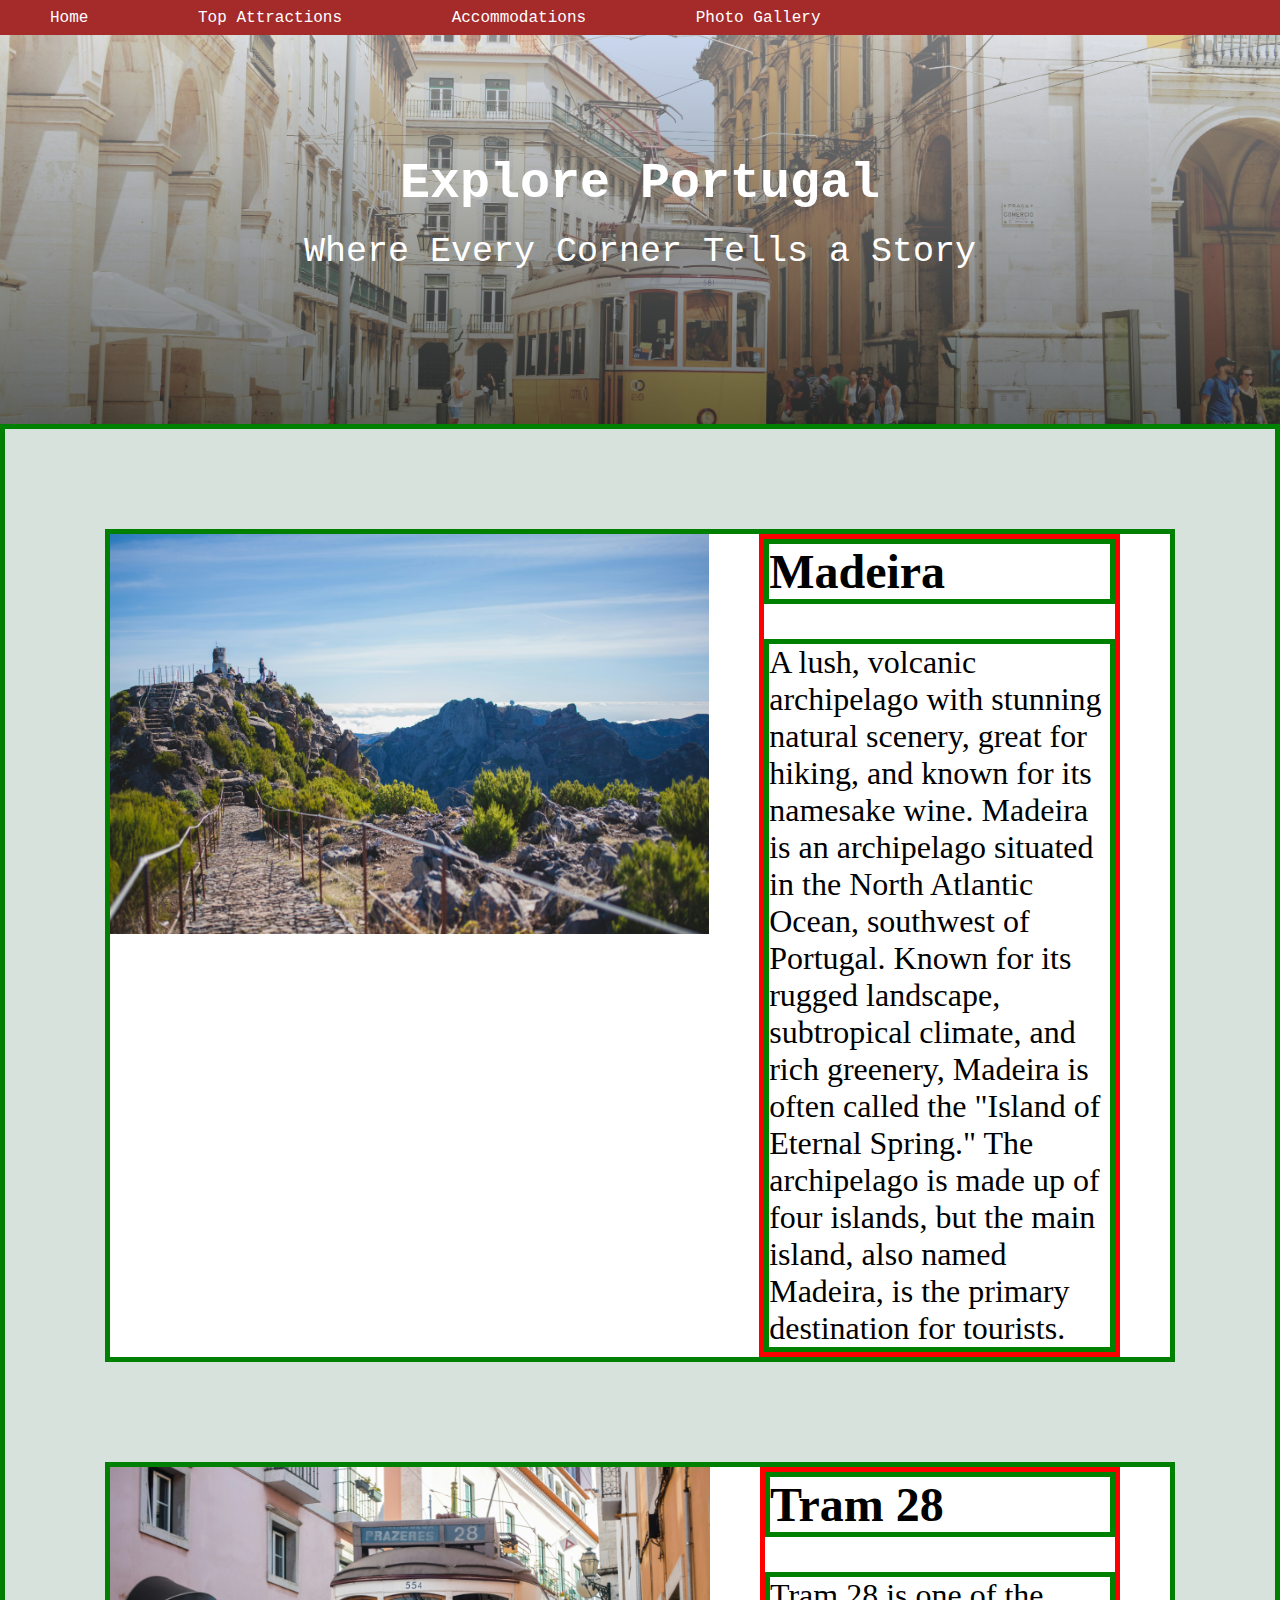
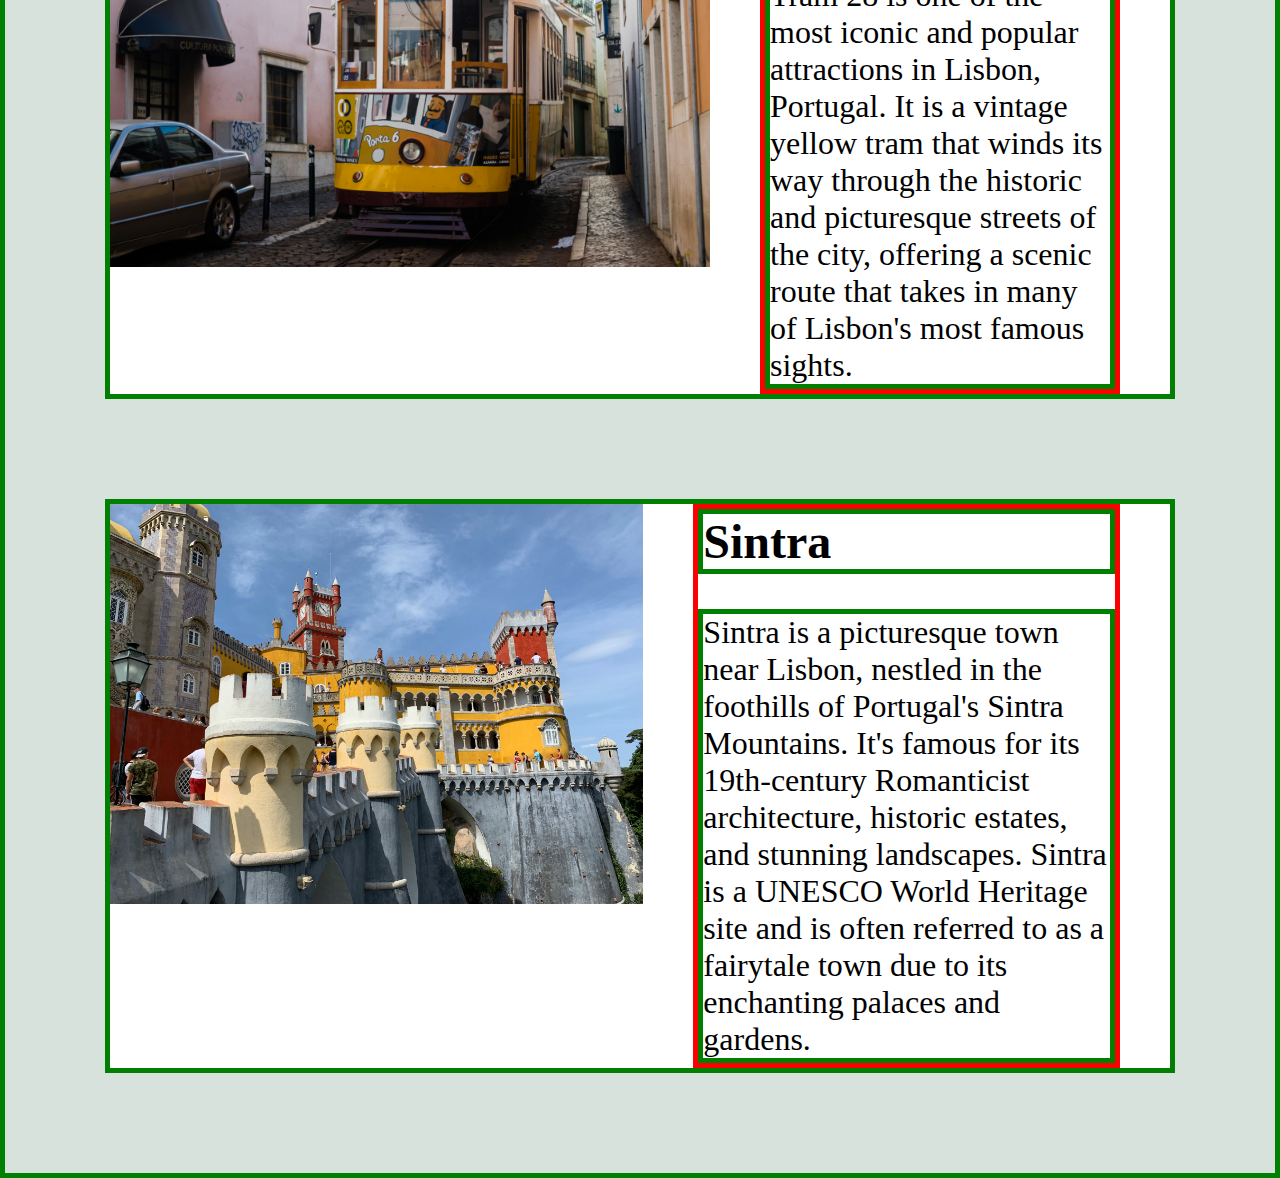
==== attractions.html @ 3d01ecd6 "changes" ====
<!DOCTYPE html>
<html lang="en">
    <head>
        <meta charset="utf-8">
        <meta name="viewport" content="width=device-width, inital-scale=1">
        <title>Discover Portugal</title>
        <link rel="stylesheet" href="style.css"/>
        <link rel="stylesheet" href="https://cdnjs.cloudflare.com/ajax/libs/font-awesome/4.7.0/css/font-awesome.min.css">
    </head>

    <body>
        <header id="banner">

            <nav class="navbar">
                <ul>
                    <li><a href="index.html">Home</a></li>
                    <li><a href="attractions.html">Top Attractions</a></li>
                    <li><a href="accommodations.html">Accommodations</a></li>
                    <li><a href="photogallery.html">Photo Gallery</a></li>
                </ul>
            </nav>
            <div id="banner_info">
                <h1 class="title" >Explore Portugal</h1>
                <p class="banner_desc">Where Every Corner Tells a Story</p>
            </div>
           
        </header>

        <div class="attraction-div">
            <!--Create individual sections or cards for each top attraction, incorporating an image and a brief description for each.-->
            <section class="attraction">
                <!-- <h1>Madeira</h1> -->
                <img src="images/maderia_portugal.jpg" width="600" height="400">
                <section class="col-attract">
                <h1 id="attract-head">Madeira</h1>
                <p id="attract-p">A lush, volcanic archipelago with stunning natural scenery, great for hiking, and known for its namesake wine. Madeira is an archipelago situated in the North Atlantic Ocean, southwest of Portugal. Known for its rugged landscape, subtropical climate, and rich greenery, Madeira is often called the "Island of Eternal Spring." The archipelago is made up of four islands, but the main island, also named Madeira, is the primary destination for tourists.</p>
                </section>
            </section>

            <section class="attraction">
                <!-- <h1>Tram 28</h1> -->
                <img src="images/tram28_attraction2.jpg" width="600" height="400">
                <section  class="col-attract">
                <h1 id="attract-head">Tram 28</h1>
                <p id="attract-p">Tram 28 is one of the most iconic and popular attractions in Lisbon, Portugal. It is a vintage yellow tram that winds its way through the historic and picturesque streets of the city, offering a scenic route that takes in many of Lisbon's most famous sights.</p>
                </section>
            </section>

            <section class="attraction">
                <!-- <h1>Sintra</h1> -->
                <img src="images/sintra_attraction.jpg" width="600" height="400">
                <section class="col-attract">
                <h1 id="attract-head">Sintra</h1>
                <p id="attract-p">Sintra is a picturesque town near Lisbon, nestled in the foothills of Portugal's Sintra Mountains. It's famous for its 19th-century Romanticist architecture, historic estates, and stunning landscapes. Sintra is a UNESCO World Heritage site and is often referred to as a fairytale town due to its enchanting palaces and gardens.</p>
                </section>
            </section>
        </div>

    </body>
</html>
---- style.css ----
*{
    margin:0;
    padding: 0; 
    box-sizing: border-box;
}
body{
    background-color: #d8e2dc;
    padding:0;
    margin:0;
}


#banner{
    background-image: linear-gradient(to bottom,rgba(245, 246, 252, 0.52), rgba(51, 53, 52, 0.73)),url("./images/homeportugal.jpg");
    background-position: center center;
    text-align: center;
    background-size: cover;
    color:white;
    font-family: 'Courier New', Courier, monospace;
    margin: 0;
    padding: 150px;
    
}
#banner_info{
    /* border: 5px solid black; */
    padding: 5px 0 0 0
    
}
.title{
    font-size: 50px;
    /* border: 5px solid black; */
    margin:0 2px 20px 2px;

}
.banner_desc{
    /* border: 5px solid black; */
    font-size: 35px;
    margin:2px 2px;
}


.navbar{
    background-color: brown;
    position: fixed;
    top: 0;
    left:0;
    right:0;
    height:35px;
    display: flex;
    align-items: center;
}
.navbar *{
    display: inline;
    text-decoration: none;
    color: white;

}
.navbar li{
    margin: 50px; 
}

/*home*/
.homepage{
   display:flex;
   flex-direction: column;
   justify-content: space-evenly;
   align-items:center; 
   padding: 30px;
}
#home-title{
    margin: 20px;
}
#home-desc{
    text-align: center;
    margin: 20px;
}

/*attractions*/
.attraction-div{
    border:5px green solid;
}
.attraction{
    background-color: white;
    border:5px green solid;
   /* border:5px brown solid; */
   display:flex;
   flex-direction: row;
   justify-content: center;
   align-items:center center; 
   margin:100px;
}
.col-attract{
    border:5px red solid;
   display:flex;
   flex-direction: column;
   justify-content: center;
   align-items:center center; 
   margin:0px 50px;
}
#attract-p{
    border:5px green solid;
    text-align: start;
    font-size: xx-large;
    
}
#attract-head{
    border:5px green solid;
    text-align: start;
    font-size: xxx-large;
    margin-bottom: 35px;

}


/*accommodations*/

#accommodations-sec{
    /* border:5px black solid; */
    margin: 0;
}

.accommodation{
    background-color: white;
   /* border:5px brown solid; */
   display:flex;
   flex-direction: column;
   justify-content: center;
   align-items:center center; 
   margin:100px;
}
.acco-inside{
   /* border:5px blue solid; */
   display:flex;
   justify-content: center;
   align-items:center; 
   padding:10px;
}
#accom-img{
    /* border:5px green solid; */
    object-fit:contain;
    width: 100%;
    height:100%;
    vertical-align: center;
    padding:10px 100px;
    
}





/* Photo gallery */
#photo_content{
    /* border:5px black solid; */
    text-align: center;
    padding: 30px 100px 30px 100px;
}
#photo-heading{
    /* border:5px black solid; */
    margin-bottom: 15px;
}

#gallery-img{
    object-fit:cover;
    width: 100%;
    height:100%;
    vertical-align: middle;
    border-radius: 10px; 
}
.photo-gallery{
    padding-top: 30px;
    padding-bottom: 30px;
    /* border:5px black solid; */
    display:flex;
    flex-direction: row;
    flex-wrap: wrap;
    justify-content: space-evenly;
    gap: 30px 20px;
    /* align-items: center; */
    /* margin-right: auto; */
   
   
    /* align-items: center; */
}
.gallery{
   background-color: white;
   width: 375px;
   height: 375px;
   /* border:5px brown solid; */
   border-radius: 25px;
   display:flex;
   justify-content: center;
   align-items:center center; 
   padding:25px;


}
figure{
    /* display: inline-block; */
    /* display: flex; */
    width:300px;
    height:300px;
    /* border:5px purple solid; */
    /* align-items: center;
    flex-direction: column;
    justify-content: center; */
    

}
figcaption{
    padding:5px;
    text-align: center;
    /* border:5px green solid; */
}

@media screen and (max-width:700px){
    .gallery{
        width:50%;
    }
    .accommodation{
        width:50%;
    }
}

@media screen and (max-width:500px){
    .gallery{
        width:100%;
    }
    .accommodation{
        width:50%;
    }
    
}
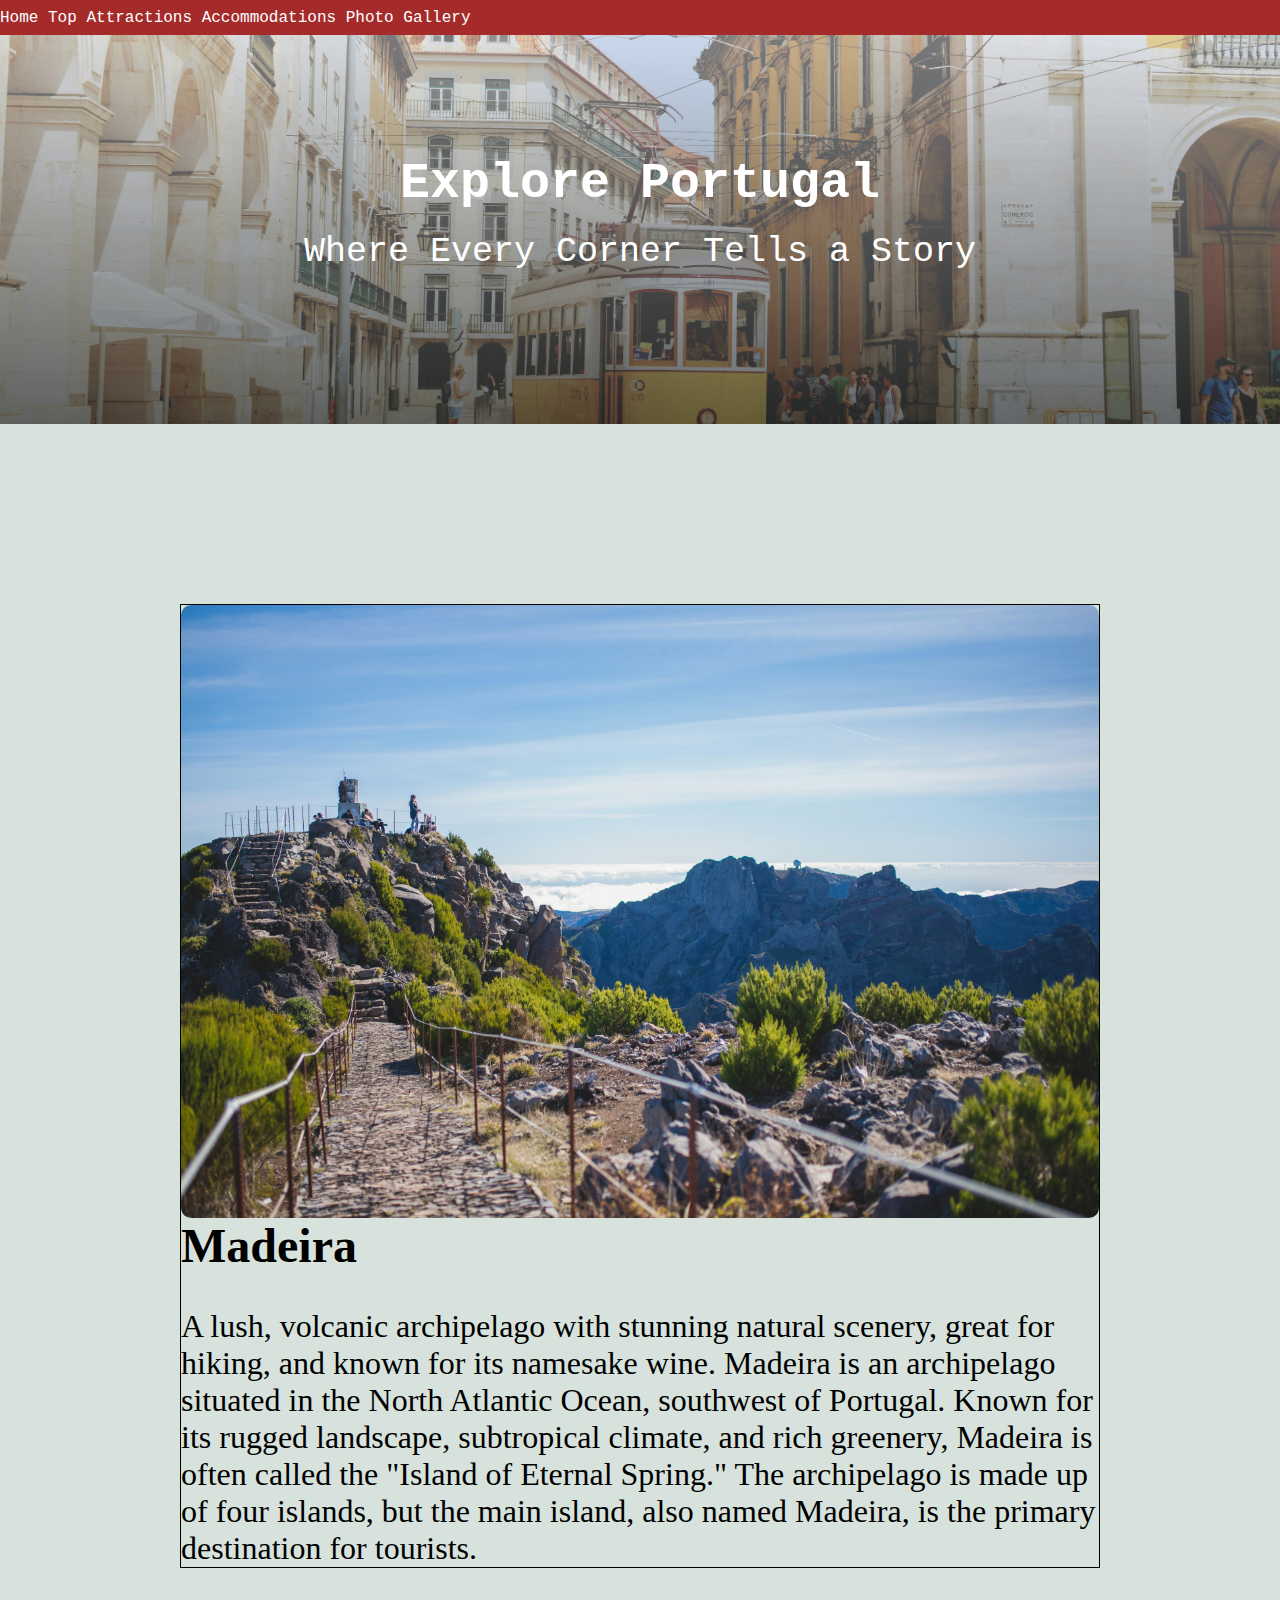
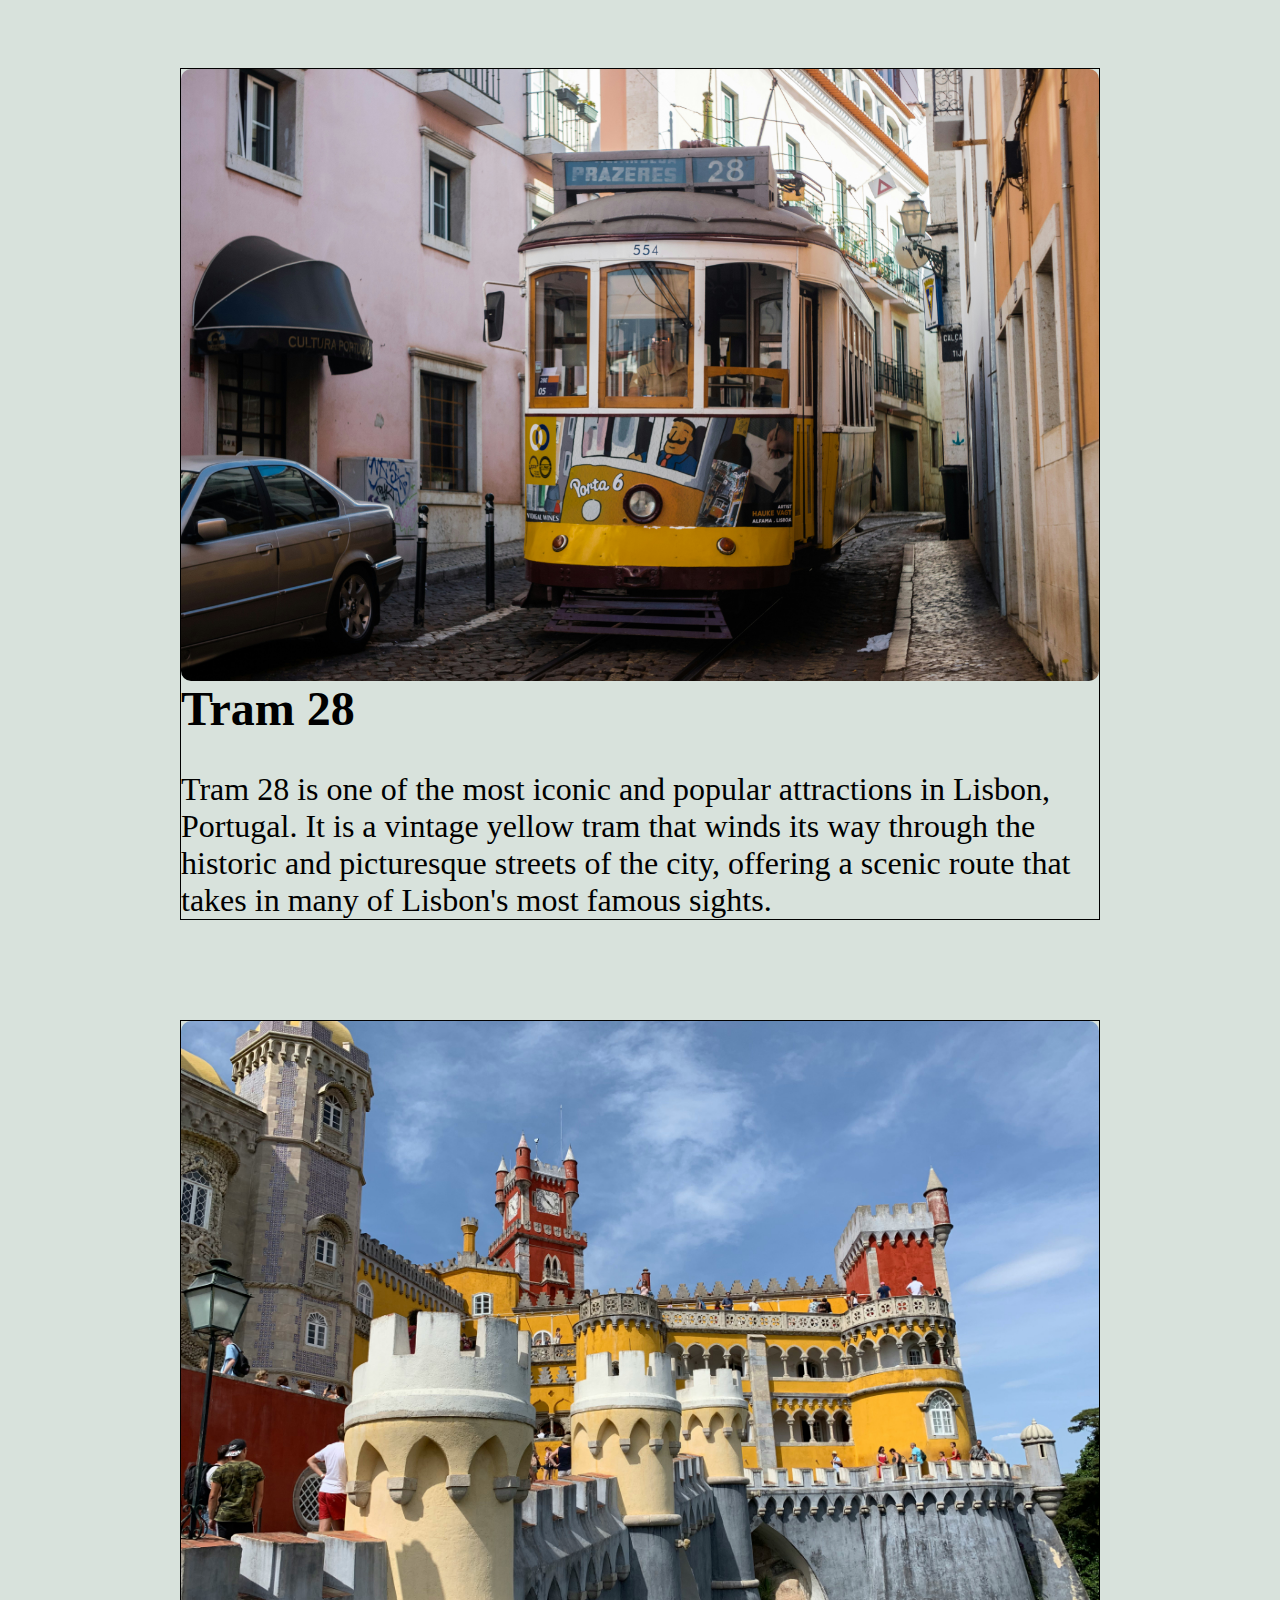
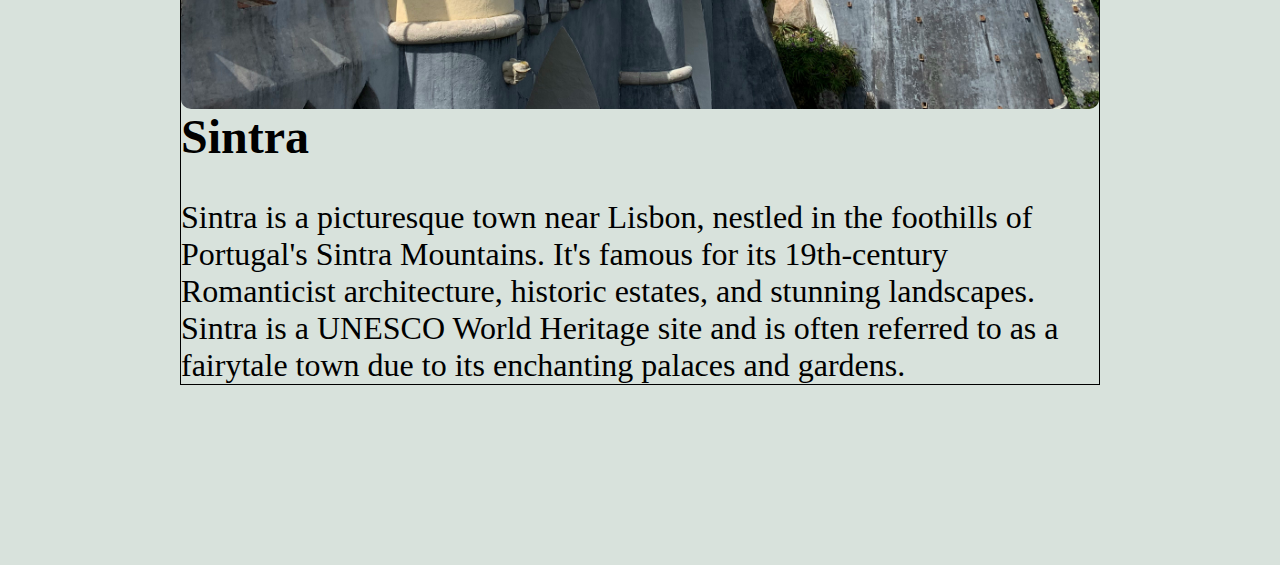
==== commit 829e1fd2: "changes" ====
--- a/attractions.html
+++ b/attractions.html
@@ -30,7 +30,7 @@
             <!--Create individual sections or cards for each top attraction, incorporating an image and a brief description for each.-->
             <section class="attraction">
                 <!-- <h1>Madeira</h1> -->
-                <img src="images/maderia_portugal.jpg" width="600" height="400">
+                <img id="gallery-img" src="images/maderia_portugal.jpg" width="600" height="400">
                 <section class="col-attract">
                 <h1 id="attract-head">Madeira</h1>
                 <p id="attract-p">A lush, volcanic archipelago with stunning natural scenery, great for hiking, and known for its namesake wine. Madeira is an archipelago situated in the North Atlantic Ocean, southwest of Portugal. Known for its rugged landscape, subtropical climate, and rich greenery, Madeira is often called the "Island of Eternal Spring." The archipelago is made up of four islands, but the main island, also named Madeira, is the primary destination for tourists.</p>
@@ -39,7 +39,7 @@
 
             <section class="attraction">
                 <!-- <h1>Tram 28</h1> -->
-                <img src="images/tram28_attraction2.jpg" width="600" height="400">
+                <img id="gallery-img" src="images/tram28_attraction2.jpg" width="600" height="400">
                 <section  class="col-attract">
                 <h1 id="attract-head">Tram 28</h1>
                 <p id="attract-p">Tram 28 is one of the most iconic and popular attractions in Lisbon, Portugal. It is a vintage yellow tram that winds its way through the historic and picturesque streets of the city, offering a scenic route that takes in many of Lisbon's most famous sights.</p>
@@ -48,7 +48,7 @@
 
             <section class="attraction">
                 <!-- <h1>Sintra</h1> -->
-                <img src="images/sintra_attraction.jpg" width="600" height="400">
+                <img id="gallery-img" src="images/sintra_attraction.jpg" width="600" height="400">
                 <section class="col-attract">
                 <h1 id="attract-head">Sintra</h1>
                 <p id="attract-p">Sintra is a picturesque town near Lisbon, nestled in the foothills of Portugal's Sintra Mountains. It's famous for its 19th-century Romanticist architecture, historic estates, and stunning landscapes. Sintra is a UNESCO World Heritage site and is often referred to as a fairytale town due to its enchanting palaces and gardens.</p>
--- a/style.css
+++ b/style.css
@@ -57,7 +57,8 @@
 
 }
 .navbar li{
-    margin: 50px; 
+    display: inline-block;
+    
 }
 
 /*home*/
@@ -78,34 +79,34 @@
 
 /*attractions*/
 .attraction-div{
-    border:5px green solid;
+    padding: 80px;
 }
 .attraction{
-    background-color: white;
-    border:5px green solid;
+    border: 1px black solid;
+    /* border:5px green solid; */
    /* border:5px brown solid; */
    display:flex;
-   flex-direction: row;
+   flex-direction: column;
    justify-content: center;
    align-items:center center; 
    margin:100px;
 }
 .col-attract{
-    border:5px red solid;
-   display:flex;
-   flex-direction: column;
-   justify-content: center;
-   align-items:center center; 
-   margin:0px 50px;
+    /* border:5px red solid; */
+   display:flex;
+   flex-direction: column;
+   justify-content: center;
+   align-items:center center; 
+   margin:0px;
 }
 #attract-p{
-    border:5px green solid;
+    /* border:5px green solid; */
     text-align: start;
     font-size: xx-large;
     
 }
 #attract-head{
-    border:5px green solid;
+    /* border:5px green solid; */
     text-align: start;
     font-size: xxx-large;
     margin-bottom: 35px;
@@ -138,15 +139,21 @@
 }
 #accom-img{
     /* border:5px green solid; */
-    object-fit:contain;
+    object-fit:cover;
     width: 100%;
     height:100%;
-    vertical-align: center;
-    padding:10px 100px;
-    
-}
-
-
+    vertical-align: middle;
+    border-radius: 10px; 
+    
+}
+a {
+    text-align:center;
+    display:block;
+}
+#accom-heading{
+    text-align: center;
+    padding-top: 20px;
+}
 
 
 
@@ -221,6 +228,9 @@
     .accommodation{
         width:50%;
     }
+    .homepage{
+        width:50%; 
+    }
 }
 
 @media screen and (max-width:500px){
@@ -230,7 +240,20 @@
     .accommodation{
         width:50%;
     }
-    
-}
-
-
+    .homepage{
+        width: 50%;
+    }
+    .attraction{
+        font-size: 5px;
+    }
+    #banner_info{
+        padding:0.75em 2em;
+        font-size: 1.5rem;
+    }
+    #banner{
+        flex-direction: column;
+    }
+    
+}
+
+
